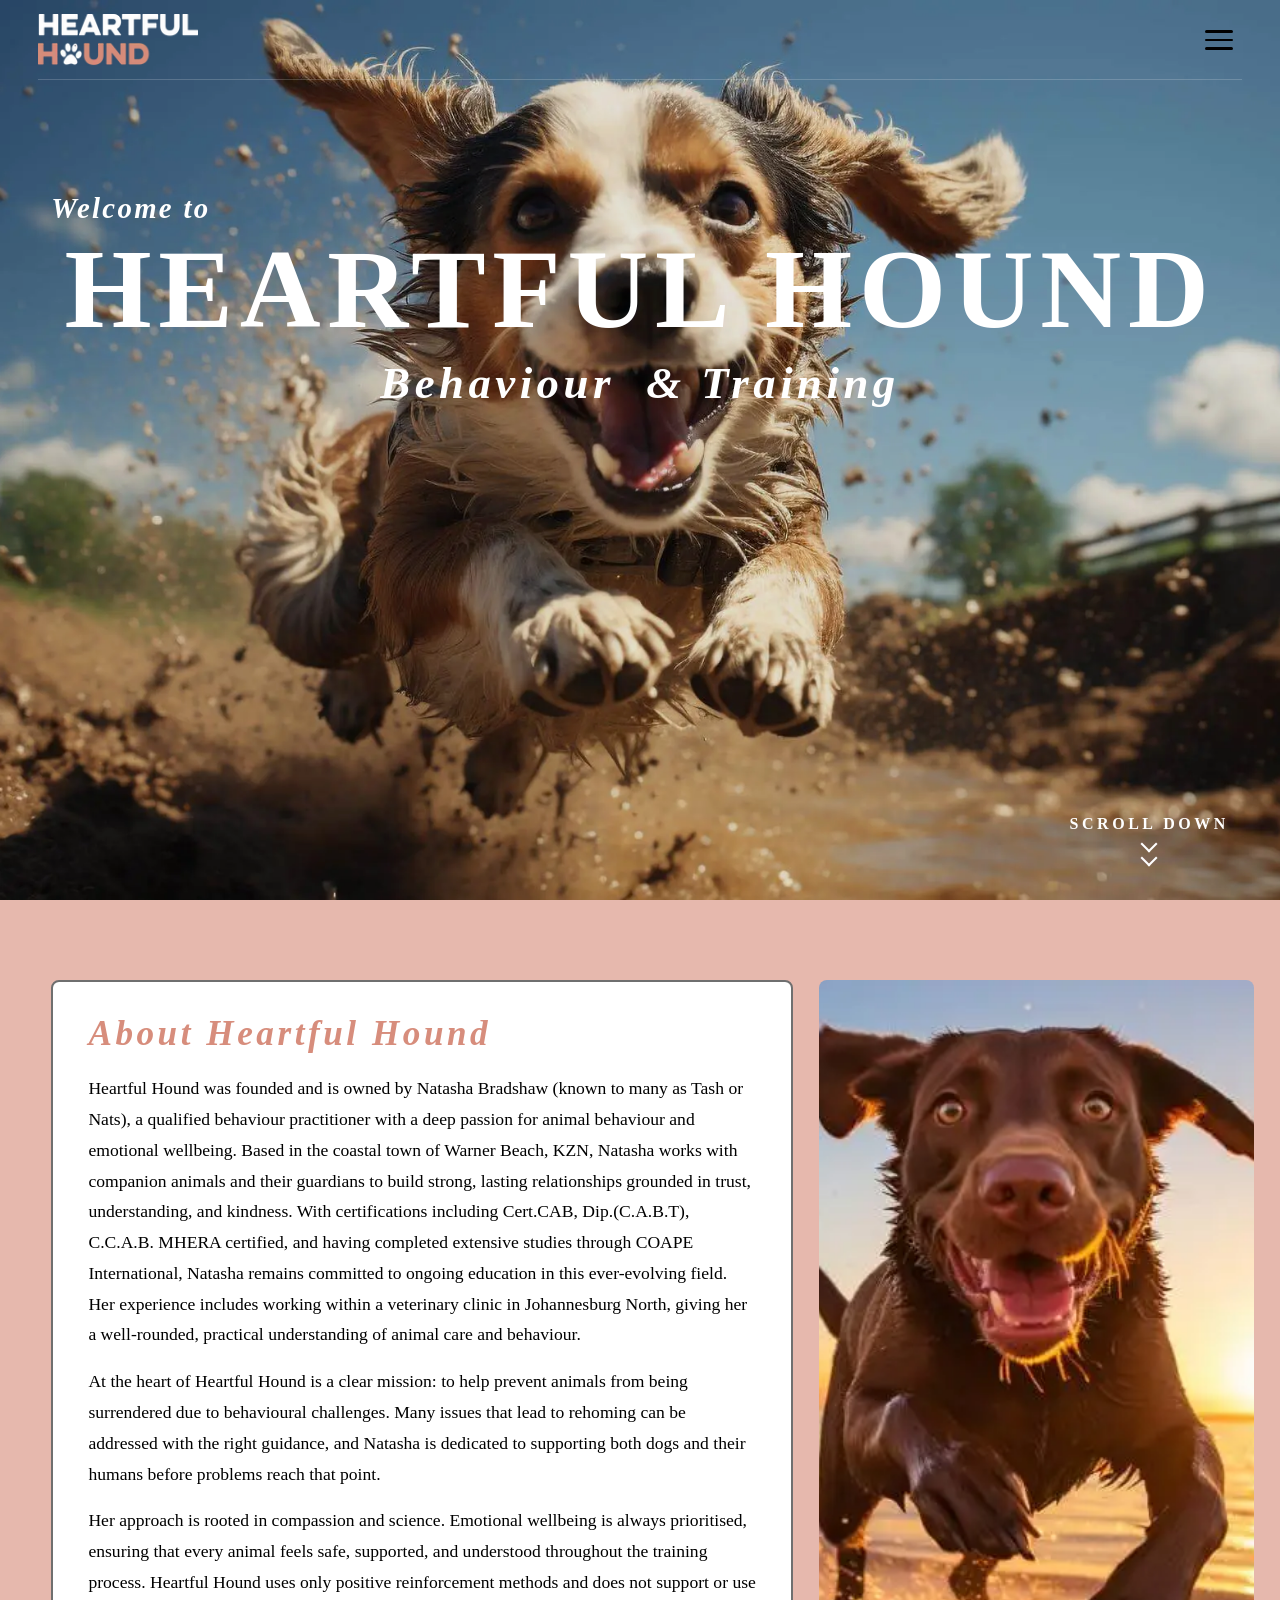
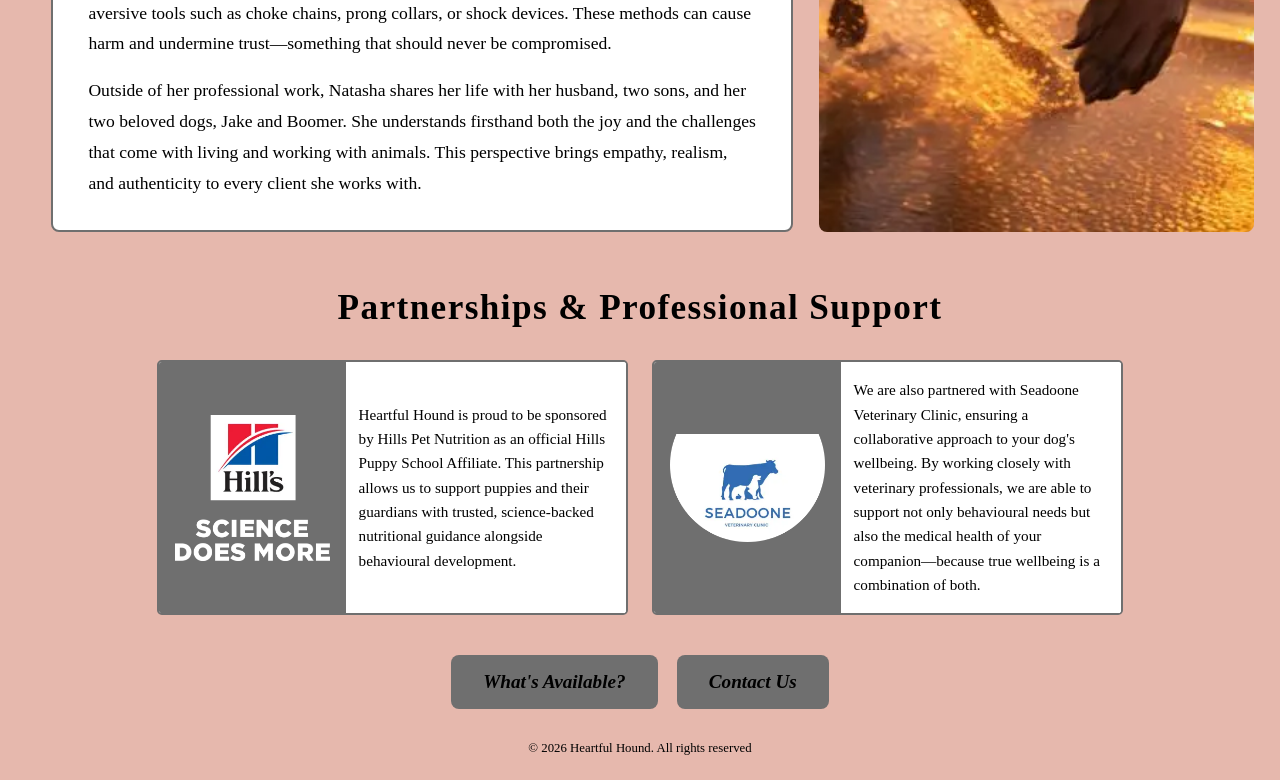
==== heartfulhoundwebsite/index.html @ 706d018a "Add files via upload" ====
<!DOCTYPE html>
<html lang="en">
  <head>
    <meta charset="UTF-8">
    <meta name="viewport" content="width=device-width, initial-scale=1.0">
    
    <title>Heartful Hound | Behaviour & Training</title>
    <meta name="description" content="Dog behaviour consultations and positive reinforcement training designed to support emotional wellbeing, reduce stress, and create lasting behavioural change.">
    <link rel="canonical" href="https://www.heartfulhound.co.za/"> 
    
    <!-- GOOGLE TAG -->
    
    <script async src="https://www.googletagmanager.com/gtag/js?id=G-1KJ67N7D0T"></script>
    <script>
      window.dataLayer = window.dataLayer || [];
      function gtag(){dataLayer.push(arguments);}
      gtag('js', new Date());

      gtag('config', 'G-1KJ67N7D0T');
    </script>
    
    <meta name="robots" content="index, follow">

    <meta name="author" content="Nazarite Digital Solutions">
    
    <link rel="icon" type="image/svg+xml" href="heartful-hound-favicon.svg">
    <link rel="preload" as="image" href="hero-page-background.webp" fetchpriority="high">
    <link rel="preload" as="image" href="heartful-hound-logo.webp" fetchpriority="high">
    
    <script type="application/ld+json">
      {
        "@context": "https://schema.org",
        "@type": "LocalBusiness",
        "name": "Heartful Hound",
        "description": "Dog training and behaviour training in KwaZulu-Natal",
        "addressLocality": "Warner Beach",
        "addressRegion": "KwaZulu-Natal",
        "addressCountry": "ZA"
      }
    </script>
  
    <style>
      *, *::before, *::after { box-sizing: border-box; margin: 0; padding: 0; }

      html { font-family: 'Times New Roman', Times, sans-serif; scroll-behavior: smooth; }

/* ────────────────────────────────────────────────── HEADER CSS ──────────────────────────────────────────────────── */
      
      header {
        height: 5rem;
        position: fixed;
        top: 0;
        left: 0;
        width: 100%;
        z-index: 100;
      }
      
      /* ---------- NAVBAR ---------- */

      .navbar {
        position: fixed;
        top: 0;
        left: 0;
        right: 0;
        z-index: 1000;
        height: 5rem;
        background: transparent;
        display: flex;
        align-items: center;
        justify-content: space-between;
        padding: 0 3vw;
        width: 100%;
      }

      /* ---------- THIN GLASS LINE AT BOTTOM OF HEADER ---------- */

      .navbar::after {
        content: '';
        position: absolute;
        bottom: 0;
        left: 3vw;
        width: calc(100% - 6vw);
        height: 1px;
        background: rgba(255, 255, 255, 0.18);
      }

      /* ---------- LOGO ---------- */

      .navbar-logo {
        display: flex;
        align-items: center;
        gap: 0.75rem;
        text-decoration: none;
        flex-shrink: 0;
      }

      .navbar-logo-img { width: 10rem; }

      .navbar-logo-img img {
        width: 100%;
        height: auto;
        display: block;
      }

      /* ---------- HAMBURGER ---------- */

      .navbar-hamburger {
        display: flex;
        flex-direction: column;
        justify-content: center;
        align-items: center;
        gap: 6px;
        width: 2.8rem;
        height: 2.8rem;
        cursor: pointer;
        background: none;
        border: none;
        padding: 0.4rem;
        position: relative;
        z-index: 1100;
        flex-shrink: 0;
        transition: background 0.2s, color 0.2s;
      }

      .navbar-hamburger .bar {
        display: block;
        width: 1.75rem;
        height: 2.5px;
        background-color:black;
        border-radius: 2px;
        transition: transform 0.35s cubic-bezier(0.23, 1, 0.32, 1),
                    opacity   0.25s ease,
                    background-color 0.25s ease;
        transform-origin: center;
      }
      
      .navbar-hamburger:hover .bar { background-color: white; }

      .navbar-hamburger.is-open .bar:nth-child(1) {
        transform: translateY(0.5rem) rotate(45deg);
        background-color: black;
      }

      .navbar-hamburger.is-open .bar:nth-child(2) {
        opacity: 0;
        transform: scaleX(0);
      }

      .navbar-hamburger.is-open .bar:nth-child(3) {
        transform: translateY(-8.5px) rotate(-45deg);
        background-color: black;
      }

      /* ---------- HAMBURGER DROP DOWN MENU ---------- */

      .navbar-dropdown {
        position: absolute;
        top: 5rem;
        right: 3vw;
        width: min(22rem, 90vw);
        background: black;
        border: 1px solid rgba(255, 255, 255, 0.14);
        border-radius: 0.75rem;
        overflow: hidden;
        list-style: none;
        opacity: 0;
        visibility: hidden;
        transform: translateY(-0.75rem) scale(0.97);
        transform-origin: top right;
        transition: opacity  0.3s cubic-bezier(0.23, 1, 0.32, 1),
                    transform 0.3s cubic-bezier(0.23, 1, 0.32, 1);
      }

      .navbar-dropdown.is-open {
        opacity: 1;
        visibility: visible;
        transform: translateY(0) scale(1);
        transition: opacity  0.3s cubic-bezier(0.23, 1, 0.32, 1),
                    transform 0.3s cubic-bezier(0.23, 1, 0.32, 1);
      }

      .navbar-dropdown li { border-bottom: 1px solid rgba(255,255,255,0.07); }

      .navbar-dropdown li:last-child { border-bottom: none; }

      .navbar-dropdown a {
        display: block;
        padding: 1.1rem 1.6rem;
        font-size: 1.05rem;
        font-style: italic;
        color: white;
        text-decoration: none;
        letter-spacing: 0.03em;
        transition: background 0.18s ease, padding-left 0.18s ease;
      }
      
      .navbar-dropdown a:hover {
        background: rgba(255, 255, 255, 0.12);
        padding-left: 2rem;
      }

      .navbar-dropdown a:focus-visible {
        outline: 2px solid white;
        outline-offset: 3px;
      }

/* ───────────────────────────────────────────────── MEDIA QUERIES ────────────────────────────────────────────────── */

      /* ---------- 700px ---------- */

      @media (max-width: 700px) {
        .navbar { padding: 0 5vw; }

        .navbar-logo-img {
          width: 8rem;
          height: 2.5rem;
        }

        .navbar-dropdown {
          right: 5vw;
          width: min(18rem, 90vw);
        }

        .navbar-dropdown a {
          font-size: 1rem;
          padding: 1rem 1.4rem;
        }

        .navbar-dropdown a:hover {
          padding: 1rem 1.4rem;
          background: black;
        }
        
        .navbar-hamburger:hover .bar { background-color: black; }
      }

      /* ---------- 430px ---------- */

      @media (max-width: 430px) {
        .navbar { padding: 0 5.5vw; }

        .navbar-logo-img {
          width: 6rem;
          height: 2.2rem;
        }

        .navbar-hamburger {
          width: 2.4rem;
          height: 2.4rem;
        }

        .navbar-hamburger .bar { width: 1.5rem; }

        .navbar-dropdown {
          right: 5.5vw;
          width: 90vw;
          border-radius: 0.6rem;
        }

        .navbar-dropdown a {
          font-size: 0.95rem;
          padding: 0.95rem 1.2rem;
        }

        .navbar-dropdown a:hover {
          padding: 0.95rem 1.2rem;
          background: black;
        }
        
        .navbar-hamburger:hover .bar { background-color: black; }
      }

/* ─────────────────────────────────────────────────── HERO PAGE ──────────────────────────────────────────────────── */
      
      #hero {
        position: relative;
        width: 100%;
        height: 100vh;
        min-height: 100vh;
        overflow: hidden;
        background-image: url("hero-page-background.png");
        background-image: image-set(
          url("hero-page-background.webp") type("image/webp"),
          url("hero-page-background.png") type("image/png")
        );
        background-size: cover;
        background-position: center center;
        background-repeat: no-repeat;
      }
      
      #hero::before {
        content: "";
        position: absolute;
        inset: 0;
        background: rgba(0, 0, 0, 0.10);
        z-index: 1;
      }

      .hero-content {
        position: relative;
        top: 12rem;
        left: 0;
        width: 100%;
        padding: 0 4vw;
        z-index: 2;
      }

      /* ---------- WELCOME TO ---------- */
      
      .welcome-to {
        display: block;
        color: white;
        font-style: italic;
        font-weight: 700;
        font-size: 1.8rem;
        letter-spacing: 0.08em;
        text-align: left;
        margin-bottom: 0.4rem;
        animation: fadeUp 0.8s ease forwards;
      }

      /* ---------- HEARTFUL HOUND ---------- */
      
      .heartful-hound {
        display: block;
        color: white;
        font-weight: 700;
        font-size: 7rem;
        letter-spacing: 0.06em;
        text-align: center;
        line-height: 1.05;
        margin-bottom: 0.5rem;
        animation: fadeUp 0.8s ease forwards;
      }

      /* ---------- BEHAVIOUR & TRAINING ---------- */
      
      .behaviour-training {
        display: block;
        color: white;
        font-style: italic;
        font-weight: 700;
        font-size: 2.8rem;
        letter-spacing: 0.1em;
        text-align: center;
        animation: fadeUp 0.8s ease forwards;
      }
      
      @keyframes fadeUp {
        from {
          opacity: 0;
          transform: translateY(1.5rem);
        }
        to {
          opacity: 1;
          transform: translateY(0);
        }
      }

      /* ---------- HERO PAGE SCROLL DOWN INDICATOR ---------- */
      
      .scroll-indicator {
        position: absolute;
        right: 4vw;
        bottom: 4vh;
        display: flex;
        flex-direction: column;
        align-items: center;
        text-decoration: none;
        gap: 0.3rem;
        animation: fadeUp 0.8s ease forwards;
        z-index: 2;
      }

      .scroll-label {
        color: white;
        font-weight: 700;
        font-size: 1rem;
        letter-spacing: 0.22em;
        text-transform: uppercase;
      }

      .chevrons {
        display: flex;
        flex-direction: column;
        align-items: center;
        gap: 0.15rem;
        animation: bounce-chevrons 1.8s ease-in-out infinite;
      }

      .chevron {
        display: block;
        width: 0.75rem;
        height: 0.75rem;
        border-right: 2.5px solid white;
        border-bottom: 2.5px solid white;
        transform: rotate(45deg);
      }

      @keyframes bounce-chevrons {
        0%, 100% { transform: translateY(0); }
        50%       { transform: translateY(6px); }
      }

/* ────────────────────────────────────────────────── ABOUT PAGE ──────────────────────────────────────────────────── */
      
      #about {
        background-color: #E6B8AD;
        padding-top: 5rem;
        padding-bottom: 1.5rem;
      }

      .about-page-wrapper {
        width: 92%;
        max-width: 1400px;
        margin: 0 auto;
      }

      /* ---------- ABOUT BOX AND IMAGE ---------- */
      
      .about-top-boxes {
        display: flex;
        align-items: stretch;
        gap: 2vw;
        margin-bottom: 3.5rem;
      }

      .about-box {
        width: 63%;
        flex-shrink: 0;
        background: white;
        border-radius: 0.5rem;
        border: 2px solid #6F6F6F;
        padding: 2rem 2.2rem;
      }

      .about-heading {
        font-style: italic;
        font-weight: 700;
        font-size: 2.2rem;
        letter-spacing: 0.1em;
        color: #D78D7C;
        text-align: left;
        margin-bottom: 1.2rem;
      }

      .about-text {
        color: black;
        font-size: 1.1rem;
        line-height: 1.75;
        font-family: 'Times New Roman', Times, sans-serif;
      }

      .about-text p + p { margin-top: 1rem; }

      .about-image-wrap {
        width: 37%;
        flex-shrink: 0;
      }

      .about-image-wrap picture,
      .about-image-wrap img {
        display: block;
        width: 100%;
        height: 100%;
        object-fit: cover;
        border-radius: 0.5rem;
      }

      /* ---------- PARTNERSHIP HEADING ---------- */
    
      .partnerships-heading {
        color: black;
        font-weight: 700;
        font-size: 2.2rem;
        letter-spacing: 0.04em;
        text-align: center;
        margin-bottom: 2rem;
      }

      /* ---------- PARTNERSHIP BOXES ---------- */
    
      .partnership-boxes {
        display: flex;
        justify-content: center;
        gap: 1.5rem;
        margin-bottom: 2.5rem;
      }

      .partnership-box {
        display: flex;
        align-items: stretch;
        width: 40%;
        min-height: 12rem;
        border: 2px solid #6F6F6F;
        border-radius: 0.3rem;
        text-decoration: none;
        overflow: hidden;
        transition: transform 0.2s ease, box-shadow 0.2s ease;
        background: white;
      }
      
      .partnership-box:hover {
        transform: translateY(-4px);
        box-shadow: 0 4px 0 4px #000000;
      }

      .partnership-logo-wrap {
        width: 40%;
        flex-shrink: 0;
        display: flex;
        align-items: center;
        justify-content: center;
        padding: 1rem;
        background: #6F6F6F
      }

      .partnership-logo-wrap picture,
      .partnership-logo-wrap img {
        display: block;
        max-width: 100%;
        height: auto;
        object-fit: contain;
      }

      .partnership-text {
        flex: 1;
        background: white;
        color: black;
        font-size: 0.95rem;
        font-family: 'Times New Roman', Times, sans-serif;
        line-height: 1.6;
        padding: 1rem 1rem 1rem 0.8rem;
        text-align: left;
        flex: 1;
        display: flex;
        align-items: center;
      }

      /* ---------- ABOUT PAGE BUTTONS ---------- */
    
      .about-page-buttons {
        display: flex;
        justify-content: center;
        gap: 1.2rem;
        margin-bottom: 2rem;
      }

      .about-page-button {
        display: inline-block;
        padding: 1rem 2rem;
        border-radius: 0.5rem;
        background-color: #6F6F6F;
        color: black;
        font-family: 'Times New Roman', Times, sans-serif;
        font-size: 1.2rem;
        font-style: italic;
        font-weight: 700;
        text-decoration: none;
        border: none;
        cursor: pointer;
        transition: transform 0.2s ease;
      }
      
      .about-page-button:hover {
        transform: translateY(-4px);
      }

      /* ---------- COPYRIGHT ---------- */
      
      .copyright {
        color: black;
        font-size: 0.8rem;
        text-align: center;
      }

/* ───────────────────────────────────────────────── MEDIA QUERIES ────────────────────────────────────────────────── */
      
      /* ---------- 700px ---------- */
      
      @media (max-width: 700px) {    
        .welcome-to { font-size: 1.3rem; }
        
        .heartful-hound { font-size: 3.6rem; }
        
        .behaviour-training { font-size: 2rem; }

        .scroll-indicator { bottom: 6vh; }

        .about-top-boxes {
          flex-direction: column;
          gap: 1.5rem;
        }

        .about-box { width: 100%; }

        .about-image-wrap {
          width: 100%;
          height: 60vw;
        }

        .about-image-wrap picture,
        .about-image-wrap img {
          height: 100%;
        }

        .partnership-boxes {
          flex-direction: column;
          align-items: center;
          gap: 1.2rem;
        }

        .partnership-box {
          width: 90%;
          min-height: 10rem;
        }

        .about-page-buttons {
          flex-direction: row;
          flex-wrap: wrap;
          gap: 1rem;
        }
        
        .about-page-button:hover { transform: none; }
        
        .partner-box:hover {
          transform: none;
          box-shadow: none;
        }
      }

      /* ---------- 430px ---------- */
      
      @media (max-width: 430px) {
        .hero-content {
          padding: 0 5vw;
        }
        
        .welcome-to { font-size: 1rem; }
        
        .heartful-hound { font-size: 2rem; }
        
        .behaviour-training { font-size: 1.3rem; }

        .scroll-indicator {
          right: 5vw;
          bottom: 15vh;
        }

        #about {
          padding-top: 4rem;
          padding-bottom: 3rem;
        }

        .about-page-wrapper { width: 95%; }

        .about-heading { font-size: 1.6rem; }

        .about-text { font-size: 1rem; }

        .partnerships-heading { font-size: 1.3rem; }

        .partnership-box {
          width: 100%;
          flex-direction: column;
          min-height: auto;
        }

        .partnership-logo-wrap {
          width: 100%;
          padding: 1rem 2rem;
        }

        .partnership-text { padding: 0.8rem 1rem 1rem; }

        .about-page-buttons { gap: 0.8rem; }
        
        .about-page-button {
          font-size: 1.05rem;
          padding: 0.6rem 1.3rem;
        }
        
        .about-page-button:hover { transform: none; }
        
         .partner-box:hover {
          transform: none;
          box-shadow: none;
        }
      }
    </style>
  </head>

<!-- ──────────────────────────────────────────────────── BODY ───────────────────────────────────────────────────── -->
  
  <body>
    
<!-- ─────────────────────────────────────────────────── HEADER ──────────────────────────────────────────────────── -->
    
    <header>
      <nav class="navbar" aria-label="Main navigation">
      
        <!-- LOGO -->
      
        <a href="#hero" class="navbar-logo">
          <picture class="navbar-logo-img">
            <source srcset="heartful-hound-logo.webp" type="image/webp" width="168" height="54" fetchpriority="high">
            <img src="heartful-hound-logo.png" alt="Heartful Hound logo" width="168" height="54">
          </picture>
        </a>
    
        <!-- HAMBURGER -->

        <button
          class="navbar-hamburger"
          id="hamburgerBtn"
          aria-expanded="false"
          aria-controls="navDropdown"
          aria-label="Toggle navigation menu">
          <span class="bar"></span>
          <span class="bar"></span>
          <span class="bar"></span>
        </button>

        <!-- HAMBURGER DROP DOWN LINKS -->
      
        <ul class="navbar-dropdown" id="navDropdown">
          <li role="none"><a href="#hero" role="menuitem">Home</a></li>
          <li role="none"><a href="#about" role="menuitem">About</a></li>
          <li role="none"><a href="whats-available.html" role="menuitem">What's Available?</a></li>
          <li role="none"><a href="reviews.html" role="menuitem">Reviews</a></li>
          <li role="none"><a href="contact.html" role="menuitem">Contact</a></li>
        </ul>
      </nav>

<!-- ─────────────────────────────────────────────────── SCRIPT ──────────────────────────────────────────────────── -->

      <script>
        const btn = document.getElementById("hamburgerBtn");
        const dropdown = document.getElementById("navDropdown");

        btn.addEventListener("click", () => {
          const isOpen = btn.classList.toggle("is-open");
          dropdown.classList.toggle("is-open", isOpen);
          btn.setAttribute("aria-expanded", isOpen);
        });

        dropdown.querySelectorAll("a").forEach((link) => {
          link.addEventListener("click", () => {
            btn.classList.remove("is-open");
            dropdown.classList.remove("is-open");
            btn.setAttribute("aria-expanded", "false");
          });
        });

        document.addEventListener("click", (e) => {
          if (!btn.contains(e.target) && !dropdown.contains(e.target)) {
            btn.classList.remove("is-open");
            dropdown.classList.remove("is-open");
            btn.setAttribute("aria-expanded", "false");
          }
        });
      </script>
    </header>

<!-- ───────────────────────────────────────────────── HERO PAGE ─────────────────────────────────────────────────── -->
 
    <main>
    
      <section id="hero">
        <div class="hero-content">
          <span class="welcome-to">Welcome to</span>
          <span class="heartful-hound">HEARTFUL HOUND</span>
          <span class="behaviour-training">Behaviour &nbsp;&amp; Training</span>
        </div>

        <a href="#about" class="scroll-indicator" aria-label="Scroll to About">
          <span class="scroll-label">SCROLL DOWN</span>
          <div class="chevrons">
            <span class="chevron"></span>
            <span class="chevron"></span>
          </div>
        </a>
      </section>

<!-- ───────────────────────────────────────────────── HERO PAGE ─────────────────────────────────────────────────── -->
    
      <section id="about">
        <div class="about-page-wrapper">

          <div class="about-top-boxes">

            <div class="about-box">
              <h2 class="about-heading">About Heartful Hound</h2>
              <div class="about-text">
                <p>Heartful Hound was founded and is owned by Natasha Bradshaw (known to many as Tash or Nats), a qualified 
                  behaviour practitioner with a deep passion for animal behaviour and emotional wellbeing. Based in the 
                  coastal town of Warner Beach, KZN, Natasha works with companion animals and their guardians to build strong, 
                  lasting relationships grounded in trust, understanding, and kindness. With certifications including Cert.CAB, 
                  Dip.(C.A.B.T), C.C.A.B. MHERA certified, and having completed extensive studies through COAPE International, 
                  Natasha remains committed to ongoing education in this ever-evolving field. Her experience includes working 
                  within a veterinary clinic in Johannesburg North, giving her a well-rounded, practical understanding of animal 
                  care and behaviour.
                </p>
                <p>At the heart of Heartful Hound is a clear mission: to help prevent animals from being surrendered due to 
                  behavioural challenges. Many issues that lead to rehoming can be addressed with the right guidance, and Natasha 
                  is dedicated to supporting both dogs and their humans before problems reach that point.
                </p>
                <p>Her approach is rooted in compassion and science. Emotional wellbeing is always prioritised, ensuring that 
                  every animal feels safe, supported, and understood throughout the training process. Heartful Hound uses only 
                  positive reinforcement methods and does not support or use aversive tools such as choke chains, prong collars, 
                  or shock devices. These methods can cause harm and undermine trust—something that should never be compromised.
                </p>
                <p>Outside of her professional work, Natasha shares her life with her husband, two sons, and her two beloved dogs, 
                  Jake and Boomer. She understands firsthand both the joy and the challenges that come with living and working 
                  with animals. This perspective brings empathy, realism, and authenticity to every client she works with.
                </p>
              </div>
            </div>

            <div class="about-image-wrap">
              <picture>
                <source srcset="about-page-image.webp" type="image/webp" width="900" height="600">
                <img src="about-page-image.jpg" alt="About Heartful Hound Dog Image" loading="lazy" width="900" height="600">
              </picture>
            </div>

          </div>

          <!-- PARTNERSHIPS HEADING -->
        
          <h2 class="partnerships-heading">Partnerships &amp; Professional Support</h2>

          <!-- PARTNERSHIP BOXES -->
        
          <div class="partnership-boxes">

            <!-- PARTNERSHIP BOX 2 -->
          
            <a href="https://www.hillspet.co.za" target="_blank" class="partnership-box">
              <div class="partnership-logo-wrap">
                <picture>
                  <source srcset="hills-logo.webp" type="image/webp" width="300" height="210">
                  <img src="hills-logo.png" alt="Hills Company Logo" width="300" height="210">
                </picture>
              </div>
              <p class="partnership-text">Heartful Hound is proud to be sponsored by Hills Pet Nutrition as an official Hills 
                Puppy School Affiliate. This partnership allows us to support puppies and their guardians with trusted, 
                science-backed nutritional guidance alongside behavioural development.
              </p>
            </a>

            <!-- PARTNERSHIP BOX 2 -->
          
            <a href="https://www.seadoonevet.co.za" target="_blank" class="partnership-box">
              <div class="partnership-logo-wrap">
                <picture>
                  <source srcset="seadoone-logo.webp" type="image/webp" width="300" height="282">
                  <img src="seadoone-logo.png" alt="Seadoone Veterinary Clinic Logo Image" width="300" height="282">
                </picture>
              </div>
              <p class="partnership-text">We are also partnered with Seadoone Veterinary Clinic, ensuring a collaborative 
                approach to your dog's wellbeing. By working closely with veterinary professionals, we are able to support 
                not only behavioural needs but also the medical health of your companion—because true wellbeing is a combination 
                of both.
              </p>
            </a>

          </div>

          <!-- ABOUT PAGE BUTTONS -->
        
          <div class="about-page-buttons">
            <a href="whats-available.html" class="about-page-button">What's Available?</a>
            <a href="contact.html" class="about-page-button">Contact Us</a>
          </div>

          <!-- COPYRIGHT -->
        
          <p class="copyright">© 2026 Heartful Hound. All rights reserved</p>

        </div>
      </section>
      
    </main>

  </body>
</html>
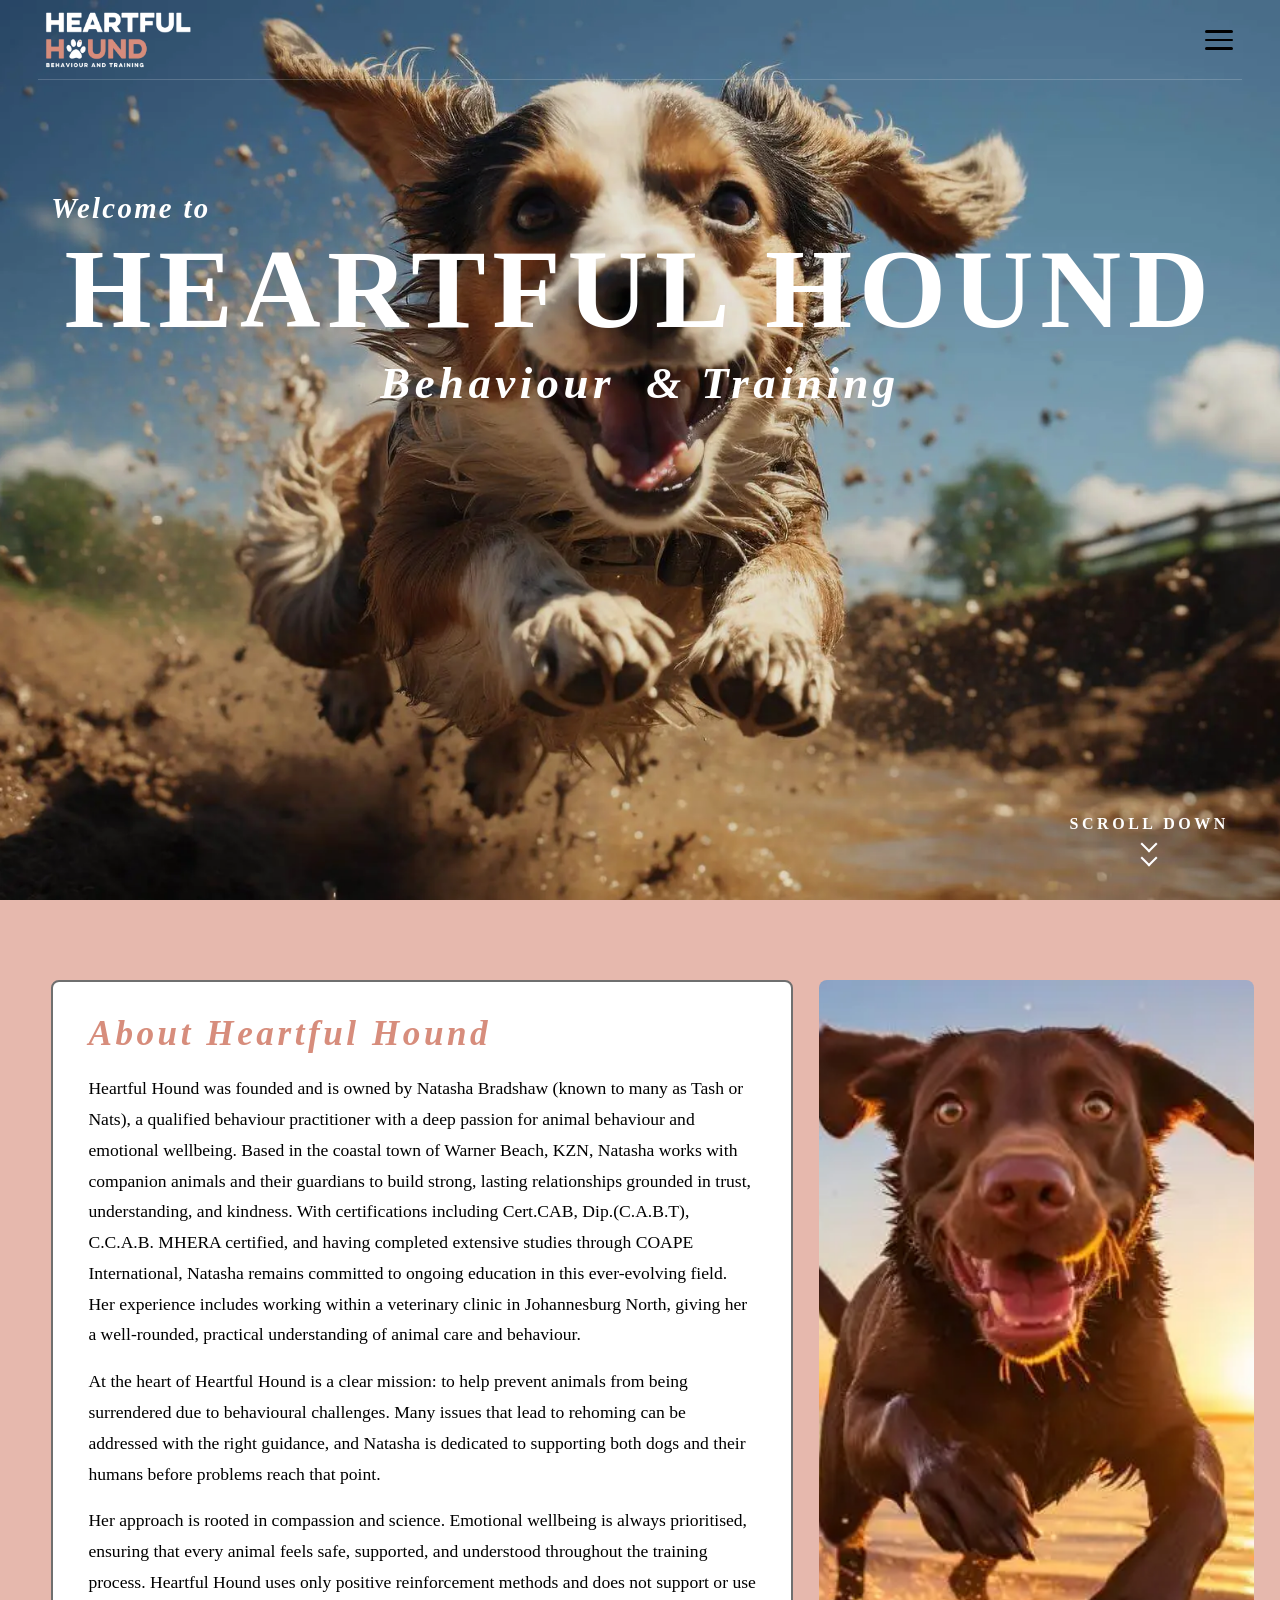
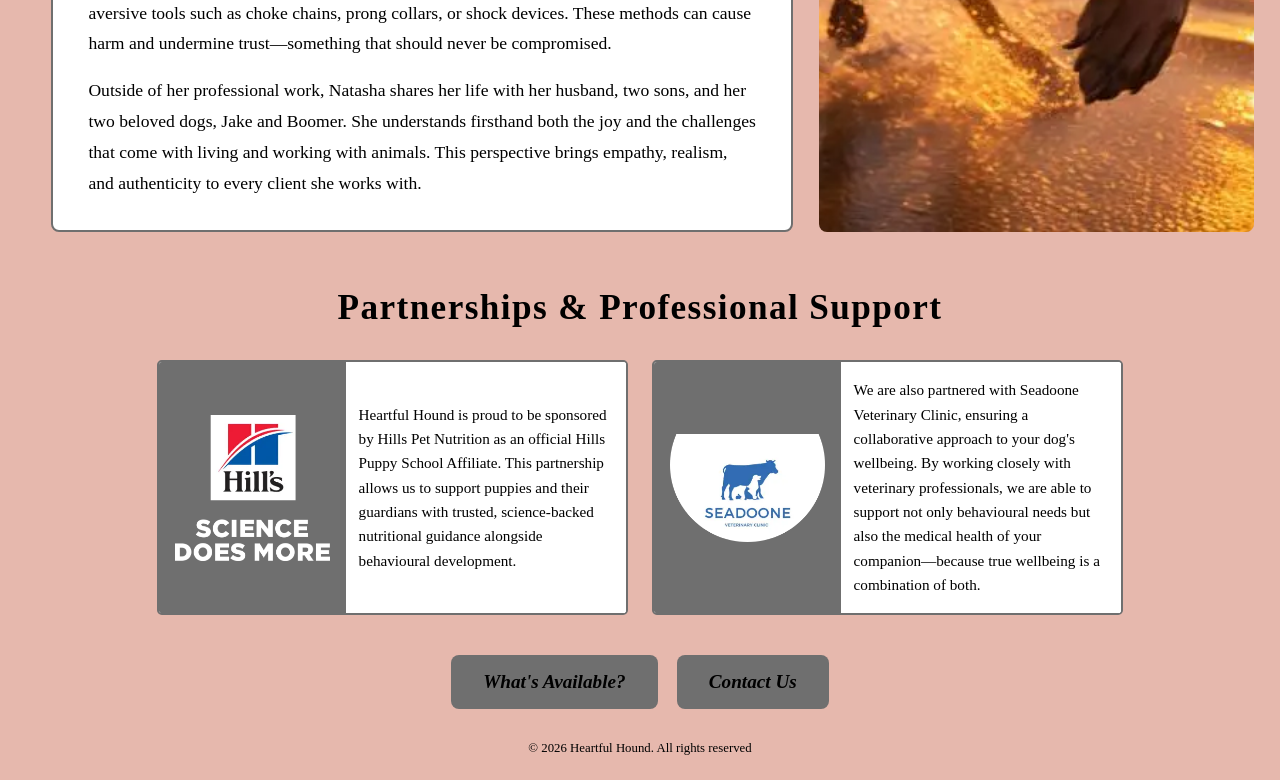
==== commit d25c200b: "Add files via upload" ====
--- a/heartfulhoundwebsite/index.html
+++ b/heartfulhoundwebsite/index.html
@@ -634,6 +634,7 @@
       @media (max-width: 430px) {
         .hero-content {
           padding: 0 5vw;
+          top: 15rem;
         }
         
         .welcome-to { font-size: 1rem; }
@@ -703,8 +704,8 @@
       
         <a href="#hero" class="navbar-logo">
           <picture class="navbar-logo-img">
-            <source srcset="heartful-hound-logo.webp" type="image/webp" width="168" height="54" fetchpriority="high">
-            <img src="heartful-hound-logo.png" alt="Heartful Hound logo" width="168" height="54">
+            <source srcset="heartful-hound-logo.webp" type="image/webp">
+            <img src="heartful-hound-logo.png" alt="Heartful Hound logo" width="500" height="212" fetchpriority="high">
           </picture>
         </a>
     
@@ -726,9 +727,10 @@
         <ul class="navbar-dropdown" id="navDropdown">
           <li role="none"><a href="#hero" role="menuitem">Home</a></li>
           <li role="none"><a href="#about" role="menuitem">About</a></li>
-          <li role="none"><a href="whats-available.html" role="menuitem">What's Available?</a></li>
-          <li role="none"><a href="reviews.html" role="menuitem">Reviews</a></li>
-          <li role="none"><a href="contact.html" role="menuitem">Contact</a></li>
+          <li role="none"><a href="/whats-available" role="menuitem">What's Available?</a></li>
+          <li role="none"><a href="/puppy-school-pricing" role="menuitem">Puppy School Classes & Pricing</a></li>
+          <li role="none"><a href="/reviews" role="menuitem">Reviews</a></li>
+          <li role="none"><a href="/contact" role="menuitem">Contact</a></li>
         </ul>
       </nav>
 
@@ -773,7 +775,7 @@
           <span class="behaviour-training">Behaviour &nbsp;&amp; Training</span>
         </div>
 
-        <a href="#about" class="scroll-indicator" aria-label="Scroll to About">
+        <a href="#about" class="scroll-indicator">
           <span class="scroll-label">SCROLL DOWN</span>
           <div class="chevrons">
             <span class="chevron"></span>
@@ -870,8 +872,8 @@
           <!-- ABOUT PAGE BUTTONS -->
         
           <div class="about-page-buttons">
-            <a href="whats-available.html" class="about-page-button">What's Available?</a>
-            <a href="contact.html" class="about-page-button">Contact Us</a>
+            <a href="/whats-available" class="about-page-button">What's Available?</a>
+            <a href="/contact" class="about-page-button">Contact Us</a>
           </div>
 
           <!-- COPYRIGHT -->
